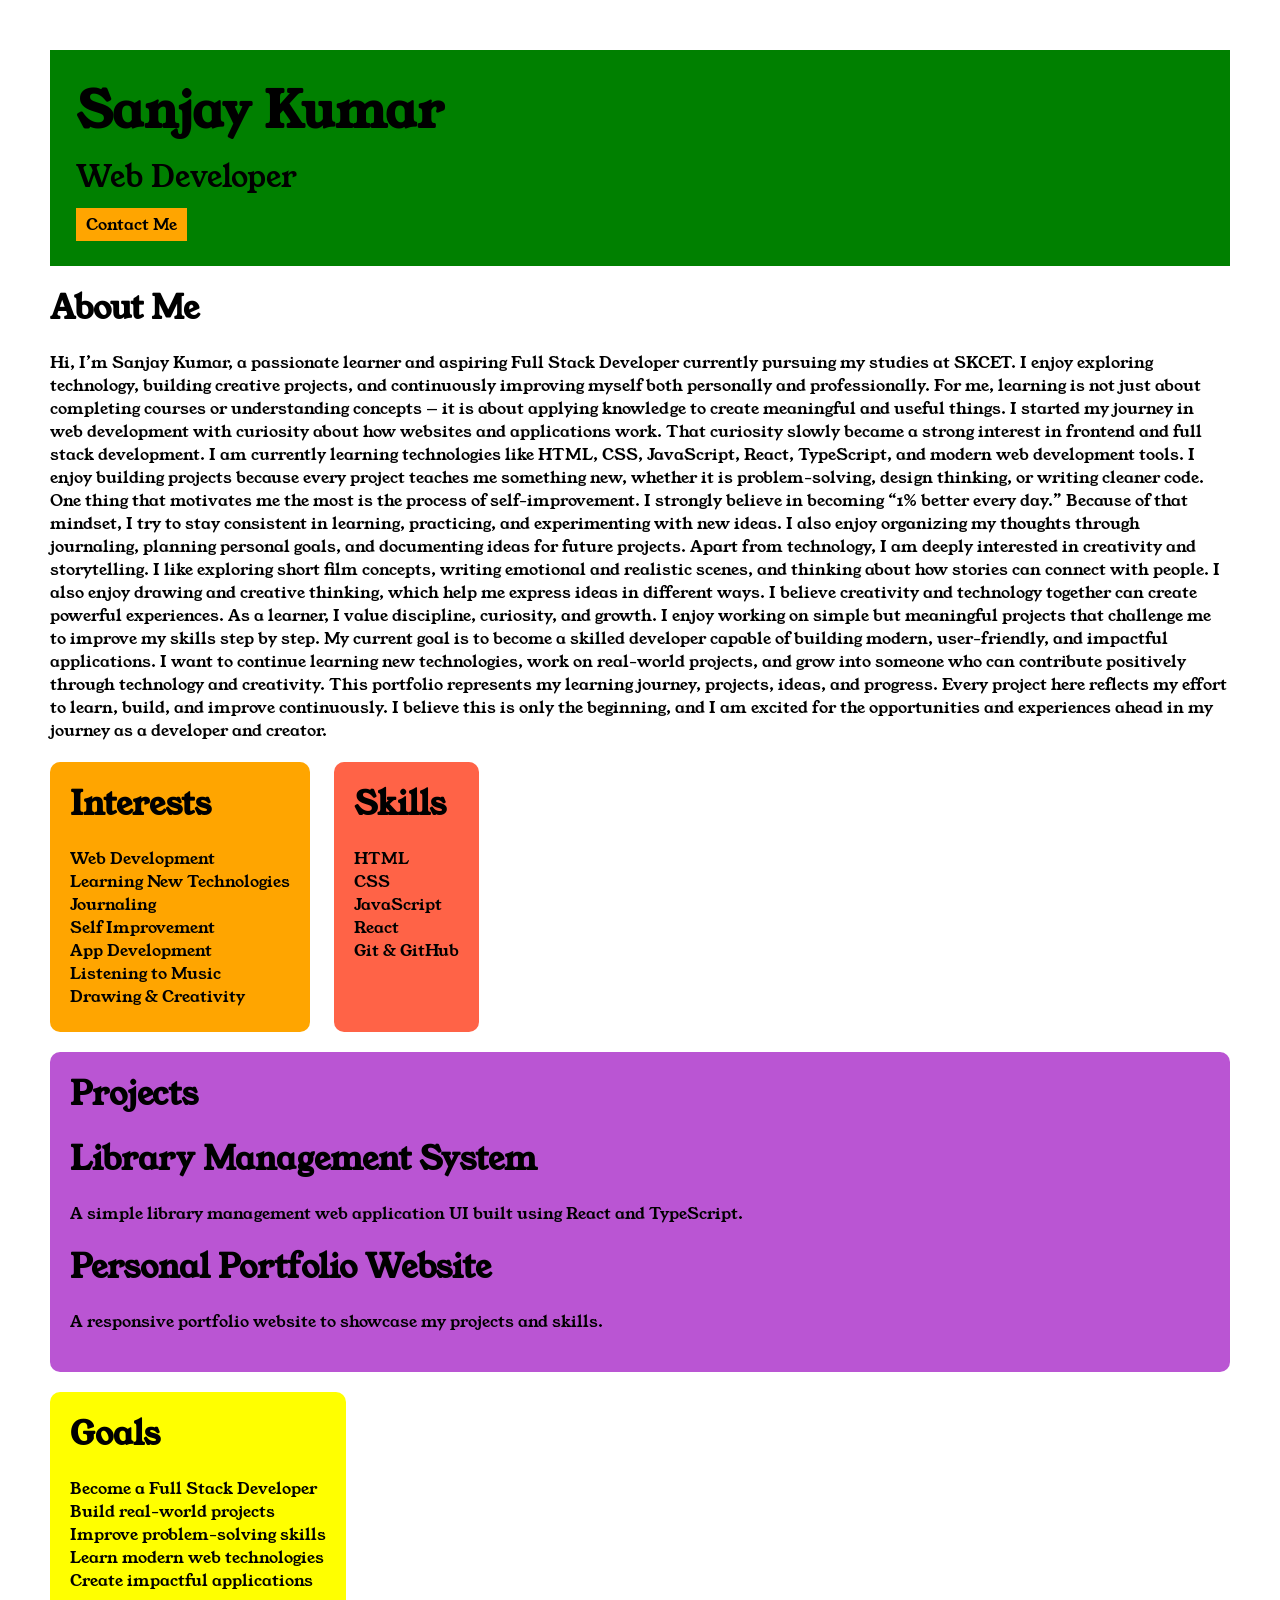
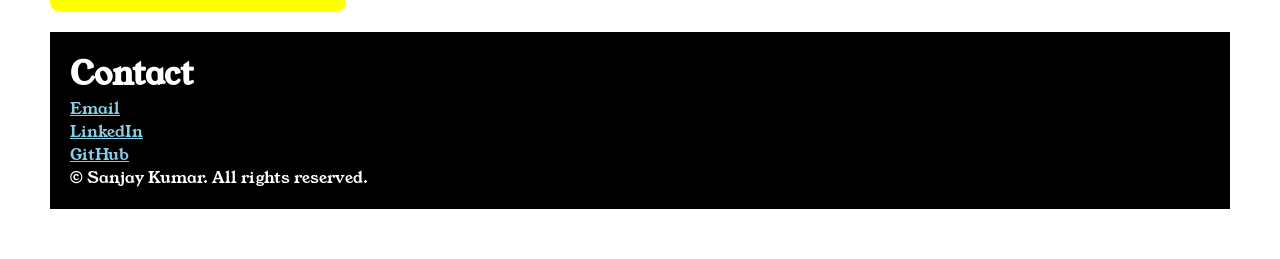
==== index.html @ 0af0dc11 "Add files via upload" ====
<!DOCTYPE html>
<html lang="en">

<head>
    <meta charset="UTF-8">
    <meta name="viewport" content="width=device-width, initial-scale=1.0">
    <title>Portfolio
    </title>
    <link rel="stylesheet" href="style.css">
    <link rel="preconnect" href="https://fonts.googleapis.com">
    <link rel="preconnect" href="https://fonts.gstatic.com" crossorigin>
    <link href="https://fonts.googleapis.com/css2?family=Young+Serif&display=swap" rel="stylesheet">
</head>

<body>
    <div class="container">
    <div class="section-one">
        <h1 class="section-one__name">Sanjay Kumar</h1>
        <p class="section-one__role">
            Web Developer
        </p>
        <a class="section-one__contact" href="contact.html">Contact Me</a>
    </div>


    <div class="section-two">

<h1 class="section-two__title">
        About Me
    </h1>
    <p class="section-two__description">
        Hi, I’m Sanjay Kumar, a passionate learner and aspiring Full Stack Developer currently pursuing my studies at
        SKCET. I enjoy exploring technology, building creative projects, and continuously improving myself both
        personally and professionally. For me, learning is not just about completing courses or understanding concepts —
        it is about applying knowledge to create meaningful and useful things.

        I started my journey in web development with curiosity about how websites and applications work. That curiosity
        slowly became a strong interest in frontend and full stack development. I am currently learning technologies
        like HTML, CSS, JavaScript, React, TypeScript, and modern web development tools. I enjoy building projects
        because every project teaches me something new, whether it is problem-solving, design thinking, or writing
        cleaner code.

        One thing that motivates me the most is the process of self-improvement. I strongly believe in becoming “1%
        better every day.” Because of that mindset, I try to stay consistent in learning, practicing, and experimenting
        with new ideas. I also enjoy organizing my thoughts through journaling, planning personal goals, and documenting
        ideas for future projects.

        Apart from technology, I am deeply interested in creativity and storytelling. I like exploring short film
        concepts, writing emotional and realistic scenes, and thinking about how stories can connect with people. I also
        enjoy drawing and creative thinking, which help me express ideas in different ways. I believe creativity and
        technology together can create powerful experiences.

        As a learner, I value discipline, curiosity, and growth. I enjoy working on simple but meaningful projects that
        challenge me to improve my skills step by step. My current goal is to become a skilled developer capable of
        building modern, user-friendly, and impactful applications. I want to continue learning new technologies, work
        on real-world projects, and grow into someone who can contribute positively through technology and creativity.

        This portfolio represents my learning journey, projects, ideas, and progress. Every project here reflects my
        effort to learn, build, and improve continuously. I believe this is only the beginning, and I am excited for the
        opportunities and experiences ahead in my journey as a developer and creator.
    </p>

    </div>
    

    <div class="section-three">


<h1 class="section-three__title">
        Interests
    </h1>
    <ul class="section-three__description">
        <li> Web Development</li>
        <li> Learning New Technologies</li>
        <li> Journaling</li>
        <li> Self Improvement</li>
        <li> App Development</li>
        <li> Listening to Music</li>
        <li> Drawing & Creativity</li>
    </ul>
    </div>
    

    <div class="section-four">
<h1 class="section-four__title">
        Skills
    </h1>
    <ol class="section-four__description">
        <li>HTML</li>
        <li>CSS</li>
        <li>JavaScript</li>
        <li>React</li>
        <li>Git & GitHub</li>
    </ol>
    </div>
    

<div class="section-five">

<h1 class="section-five__title">
        Projects
    </h1>
    <ul class="section-five__description">
        <h1>Library Management System</h1>
        <p class="section-five__description">
            A simple library management web application UI built using React and TypeScript.
        </p>
        
        <h1 class="section-five__description">Personal Portfolio Website</h1>
        <p class="section-five__description">
            A responsive portfolio website to showcase my projects and skills.
        </p>
    </ul>

</div>
<div class="section-six">
    
    <h1 class="section-six__title">
        Goals
    </h1>
    <ul class="section-six__description">
        <li>Become a Full Stack Developer</li>
        <li>Build real-world projects</li>
        <li>Improve problem-solving skills</li>
        <li>Learn modern web technologies</li>
        <li>Create impactful applications</li>
    </ul>
    </div>

    <div class="section-seven">

    <h1 class="section-seven__title">
        Contact
    </h1>
    <p class="section-seven__email">
        <a href="mailto:psan11132006@gmail.com" class="section-seven__link">
            Email
        </a>
    </p>
    <p class="section-seven__linkedin">
        <a href="https://linkedin.com/in/sanjay-kumar" target="_blank" class="section-seven__link">
            LinkedIn 
        </a>
    </p>
    <p class="section-seven__github">
        <a href="https://github.com/sanjaykumar" target="_blank" class="section-seven__link">
            GitHub 
        </a>
    </p>
    <p>&copy; Sanjay Kumar. All rights reserved.</p>
</div>
    </div>
</body>

</html>
---- style.css ----
*{
    margin: 0;
    padding: 0;
}
body {
  font-family: "Young Serif", serif;
  
}
.container {
 padding: 50px;
}

.section-one {
    background-color:green;
    color:black;
    padding:2cqi;
}

.section-one__contact{
  background-color:orange;
  color:black;
  text-decoration:none;
  padding-right:10px;
  padding-left:10px;
  padding-top:5px;
  padding-bottom:5px;
  display:inline-block;
}

.section-one__name{
  font-size:50px;

}

.section-one__role{
  font-size:30px;
  margin-top:10px;
}
.section-one__contact{
  margin-top:10px;
}
.section-two, .section-three, .section-four, .section-five, .section-six, .section-seven{
  margin-top:20px;
}

.section-two__description, .section-three__description, .section-four__description, .section-five__description, .section-six__description, .section-seven__description{
  margin-top:20px;
}
.section-seven{
  background-color:black;
  color:white;
  padding:20px;
}
.section-seven a{
  color:skyblue;
}
.section-three li, .section-four li, .section-five li, .section-six li{
  list-style:none;
}

.section-three{
  background-color:orange;
  color:black;
  padding:20px;
  border-radius:10px;
  display:inline-block;
  vertical-align:top;  
  height:230px;
}

.section-four{
  background-color:tomato;
  color:black;
  padding:20px;
  border-radius:10px;
  display:inline-block;
  vertical-align:top;  
  margin-left:20px;
  height:230px;
}
.section-five{
  background-color:mediumorchid;
  color:black;
  padding:20px;
  border-radius:10px;
  display :block;
  vertical-align:top;
  height:280px;
}

.section-six{
  background-color:yellow;
  color:black;
  padding:20px;
  border-radius:10px;
  display :inline-block;
  vertical-align:top;
  margin-top:20px;
}

.contact-form{
  margin-top:20px;
}

.contact-form__input, .contact-form__textarea, .contact-form__submit{
  margin-top:10px;
}

.contact-form__input{
  padding:20px;
  border:none;
  border-bottom:2px solid black; 

}
.contact-form__textarea{
  padding:20px;
  border-bottom:2px solid black; 

}
.contact-form__submit{
  padding-top:10px;
  padding-bottom:10px;
  padding-left:20px;   
  padding-right:20px;
  background-color:orange;
  color:black;
  border:none;
}
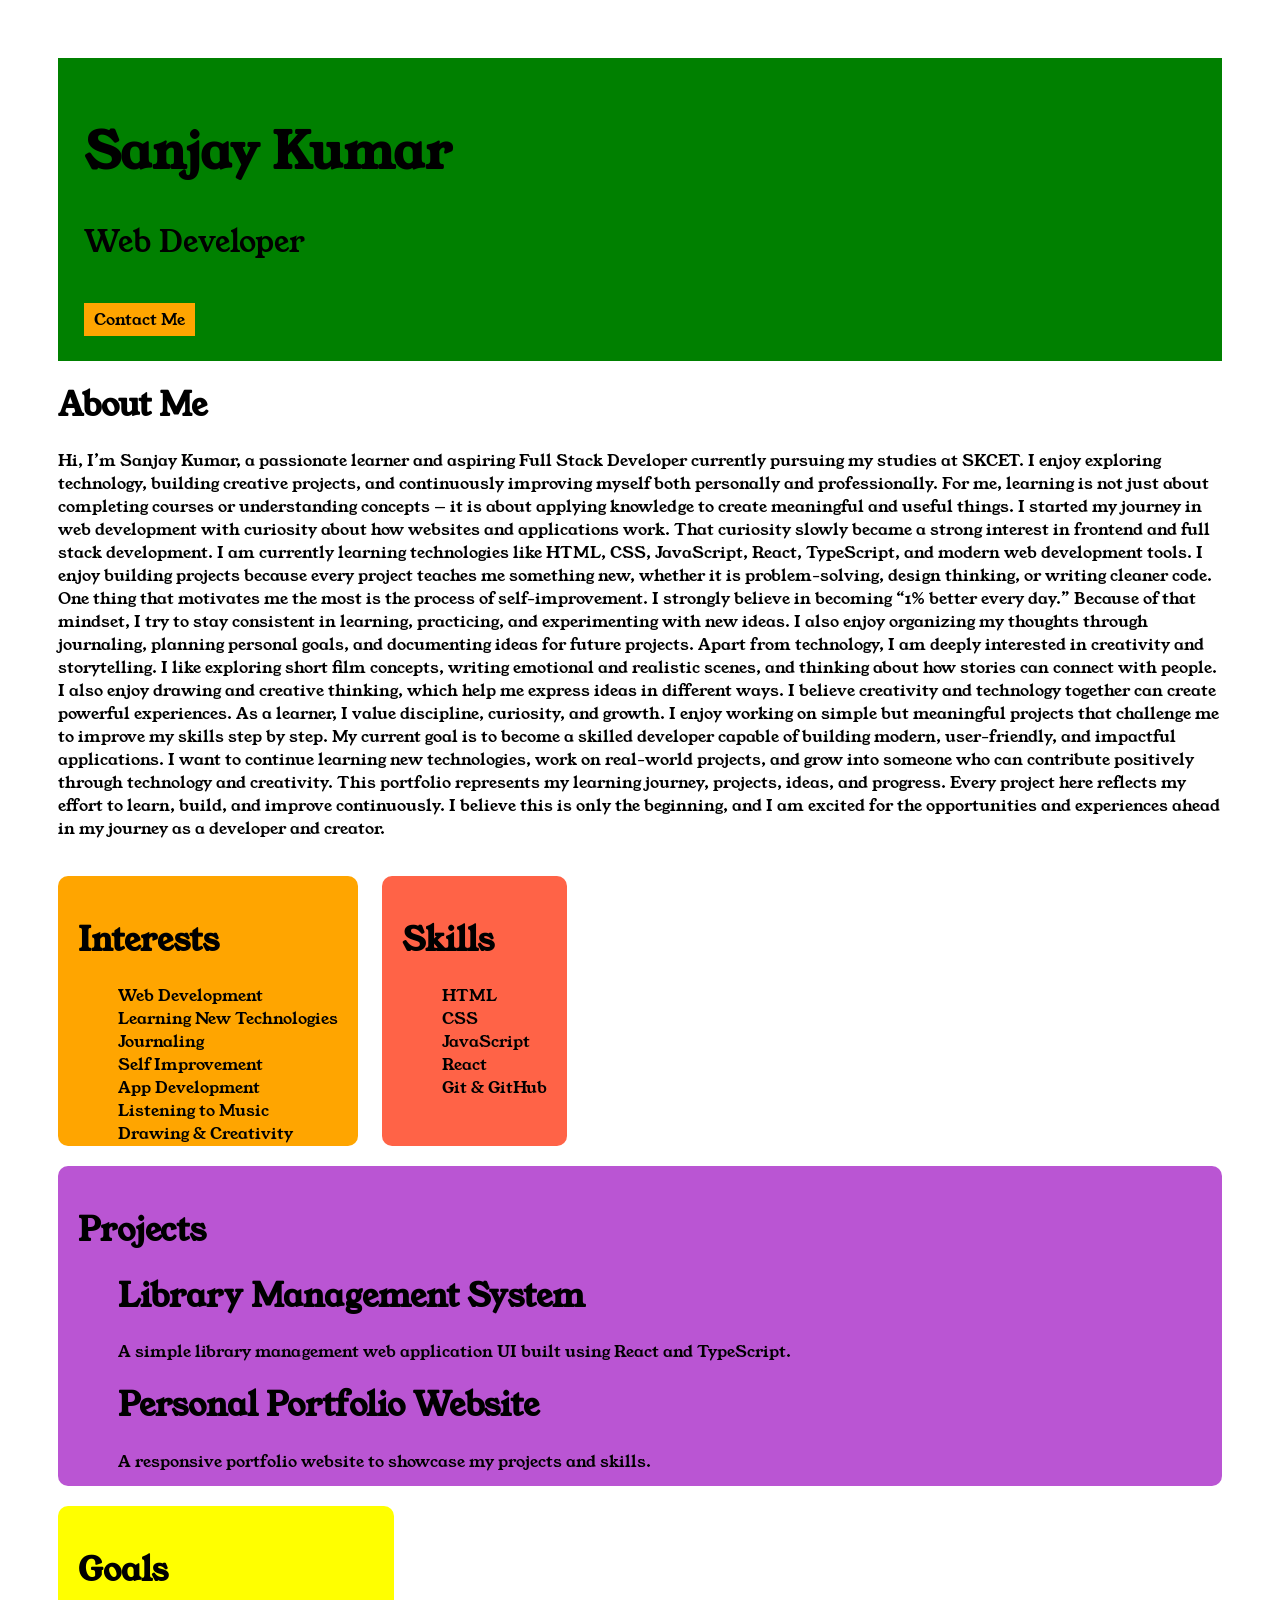
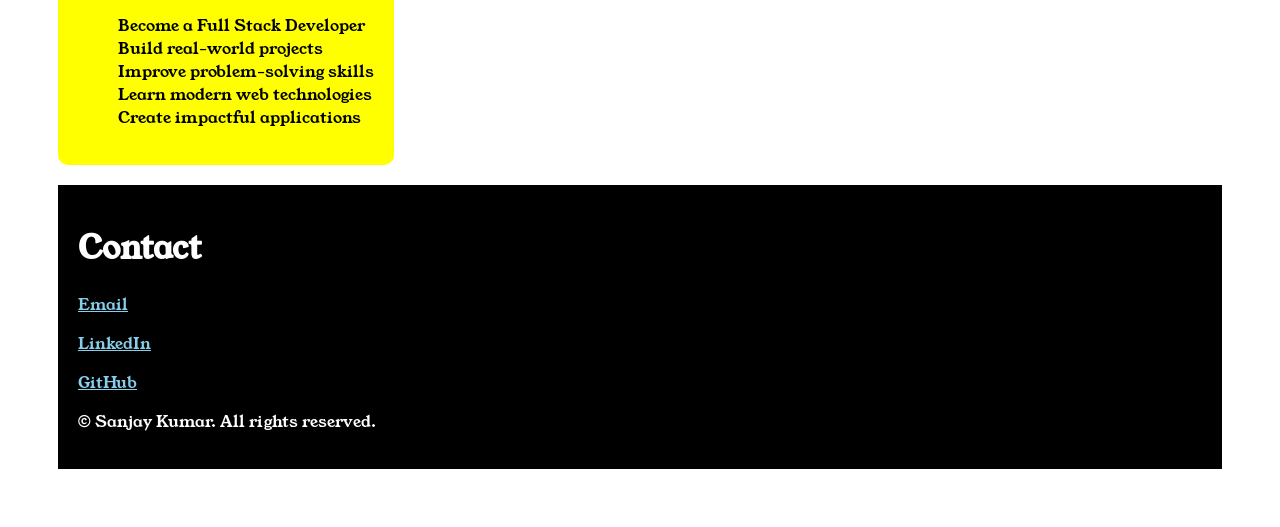
==== commit bcf03b24: "Resolved merge conflicts" ====
--- a/index.html
+++ b/index.html
@@ -1,155 +1,156 @@
-<!DOCTYPE html>
-<html lang="en">
-
-<head>
-    <meta charset="UTF-8">
-    <meta name="viewport" content="width=device-width, initial-scale=1.0">
-    <title>Portfolio
-    </title>
-    <link rel="stylesheet" href="style.css">
-    <link rel="preconnect" href="https://fonts.googleapis.com">
-    <link rel="preconnect" href="https://fonts.gstatic.com" crossorigin>
-    <link href="https://fonts.googleapis.com/css2?family=Young+Serif&display=swap" rel="stylesheet">
-</head>
-
-<body>
-    <div class="container">
-    <div class="section-one">
-        <h1 class="section-one__name">Sanjay Kumar</h1>
-        <p class="section-one__role">
-            Web Developer
-        </p>
-        <a class="section-one__contact" href="contact.html">Contact Me</a>
-    </div>
-
-
-    <div class="section-two">
-
-<h1 class="section-two__title">
-        About Me
-    </h1>
-    <p class="section-two__description">
-        Hi, I’m Sanjay Kumar, a passionate learner and aspiring Full Stack Developer currently pursuing my studies at
-        SKCET. I enjoy exploring technology, building creative projects, and continuously improving myself both
-        personally and professionally. For me, learning is not just about completing courses or understanding concepts —
-        it is about applying knowledge to create meaningful and useful things.
-
-        I started my journey in web development with curiosity about how websites and applications work. That curiosity
-        slowly became a strong interest in frontend and full stack development. I am currently learning technologies
-        like HTML, CSS, JavaScript, React, TypeScript, and modern web development tools. I enjoy building projects
-        because every project teaches me something new, whether it is problem-solving, design thinking, or writing
-        cleaner code.
-
-        One thing that motivates me the most is the process of self-improvement. I strongly believe in becoming “1%
-        better every day.” Because of that mindset, I try to stay consistent in learning, practicing, and experimenting
-        with new ideas. I also enjoy organizing my thoughts through journaling, planning personal goals, and documenting
-        ideas for future projects.
-
-        Apart from technology, I am deeply interested in creativity and storytelling. I like exploring short film
-        concepts, writing emotional and realistic scenes, and thinking about how stories can connect with people. I also
-        enjoy drawing and creative thinking, which help me express ideas in different ways. I believe creativity and
-        technology together can create powerful experiences.
-
-        As a learner, I value discipline, curiosity, and growth. I enjoy working on simple but meaningful projects that
-        challenge me to improve my skills step by step. My current goal is to become a skilled developer capable of
-        building modern, user-friendly, and impactful applications. I want to continue learning new technologies, work
-        on real-world projects, and grow into someone who can contribute positively through technology and creativity.
-
-        This portfolio represents my learning journey, projects, ideas, and progress. Every project here reflects my
-        effort to learn, build, and improve continuously. I believe this is only the beginning, and I am excited for the
-        opportunities and experiences ahead in my journey as a developer and creator.
-    </p>
-
-    </div>
-    
-
-    <div class="section-three">
-
-
-<h1 class="section-three__title">
-        Interests
-    </h1>
-    <ul class="section-three__description">
-        <li> Web Development</li>
-        <li> Learning New Technologies</li>
-        <li> Journaling</li>
-        <li> Self Improvement</li>
-        <li> App Development</li>
-        <li> Listening to Music</li>
-        <li> Drawing & Creativity</li>
-    </ul>
-    </div>
-    
-
-    <div class="section-four">
-<h1 class="section-four__title">
-        Skills
-    </h1>
-    <ol class="section-four__description">
-        <li>HTML</li>
-        <li>CSS</li>
-        <li>JavaScript</li>
-        <li>React</li>
-        <li>Git & GitHub</li>
-    </ol>
-    </div>
-    
-
-<div class="section-five">
-
-<h1 class="section-five__title">
-        Projects
-    </h1>
-    <ul class="section-five__description">
-        <h1>Library Management System</h1>
-        <p class="section-five__description">
-            A simple library management web application UI built using React and TypeScript.
-        </p>
-        
-        <h1 class="section-five__description">Personal Portfolio Website</h1>
-        <p class="section-five__description">
-            A responsive portfolio website to showcase my projects and skills.
-        </p>
-    </ul>
-
-</div>
-<div class="section-six">
-    
-    <h1 class="section-six__title">
-        Goals
-    </h1>
-    <ul class="section-six__description">
-        <li>Become a Full Stack Developer</li>
-        <li>Build real-world projects</li>
-        <li>Improve problem-solving skills</li>
-        <li>Learn modern web technologies</li>
-        <li>Create impactful applications</li>
-    </ul>
-    </div>
-
-    <div class="section-seven">
-
-    <h1 class="section-seven__title">
-        Contact
-    </h1>
-    <p class="section-seven__email">
-        <a href="mailto:psan11132006@gmail.com" class="section-seven__link">
-            Email
-        </a>
-    </p>
-    <p class="section-seven__linkedin">
-        <a href="https://linkedin.com/in/sanjay-kumar" target="_blank" class="section-seven__link">
-            LinkedIn 
-        </a>
-    </p>
-    <p class="section-seven__github">
-        <a href="https://github.com/sanjaykumar" target="_blank" class="section-seven__link">
-            GitHub 
-        </a>
-    </p>
-    <p>&copy; Sanjay Kumar. All rights reserved.</p>
-</div>
-    </div>
-</body>
-
+
+<!DOCTYPE html>
+<html lang="en">
+
+<head>
+    <meta charset="UTF-8">
+    <meta name="viewport" content="width=device-width, initial-scale=1.0">
+    <title>Portfolio
+    </title>
+    <link rel="stylesheet" href="style.css">
+    <link rel="preconnect" href="https://fonts.googleapis.com">
+    <link rel="preconnect" href="https://fonts.gstatic.com" crossorigin>
+    <link href="https://fonts.googleapis.com/css2?family=Young+Serif&display=swap" rel="stylesheet">
+</head>
+
+<body>
+    <div class="container">
+    <div class="section-one">
+        <h1 class="section-one__name">Sanjay Kumar</h1>
+        <p class="section-one__role">
+            Web Developer
+        </p>
+        <a class="section-one__contact" href="contact.html">Contact Me</a>
+    </div>
+
+
+    <div class="section-two">
+
+<h1 class="section-two__title">
+        About Me
+    </h1>
+    <p class="section-two__description">
+        Hi, I’m Sanjay Kumar, a passionate learner and aspiring Full Stack Developer currently pursuing my studies at
+        SKCET. I enjoy exploring technology, building creative projects, and continuously improving myself both
+        personally and professionally. For me, learning is not just about completing courses or understanding concepts —
+        it is about applying knowledge to create meaningful and useful things.
+
+        I started my journey in web development with curiosity about how websites and applications work. That curiosity
+        slowly became a strong interest in frontend and full stack development. I am currently learning technologies
+        like HTML, CSS, JavaScript, React, TypeScript, and modern web development tools. I enjoy building projects
+        because every project teaches me something new, whether it is problem-solving, design thinking, or writing
+        cleaner code.
+
+        One thing that motivates me the most is the process of self-improvement. I strongly believe in becoming “1%
+        better every day.” Because of that mindset, I try to stay consistent in learning, practicing, and experimenting
+        with new ideas. I also enjoy organizing my thoughts through journaling, planning personal goals, and documenting
+        ideas for future projects.
+
+        Apart from technology, I am deeply interested in creativity and storytelling. I like exploring short film
+        concepts, writing emotional and realistic scenes, and thinking about how stories can connect with people. I also
+        enjoy drawing and creative thinking, which help me express ideas in different ways. I believe creativity and
+        technology together can create powerful experiences.
+
+        As a learner, I value discipline, curiosity, and growth. I enjoy working on simple but meaningful projects that
+        challenge me to improve my skills step by step. My current goal is to become a skilled developer capable of
+        building modern, user-friendly, and impactful applications. I want to continue learning new technologies, work
+        on real-world projects, and grow into someone who can contribute positively through technology and creativity.
+
+        This portfolio represents my learning journey, projects, ideas, and progress. Every project here reflects my
+        effort to learn, build, and improve continuously. I believe this is only the beginning, and I am excited for the
+        opportunities and experiences ahead in my journey as a developer and creator.
+    </p>
+
+    </div>
+    
+
+    <div class="section-three">
+
+
+<h1 class="section-three__title">
+        Interests
+    </h1>
+    <ul class="section-three__description">
+        <li> Web Development</li>
+        <li> Learning New Technologies</li>
+        <li> Journaling</li>
+        <li> Self Improvement</li>
+        <li> App Development</li>
+        <li> Listening to Music</li>
+        <li> Drawing & Creativity</li>
+    </ul>
+    </div>
+    
+
+    <div class="section-four">
+<h1 class="section-four__title">
+        Skills
+    </h1>
+    <ol class="section-four__description">
+        <li>HTML</li>
+        <li>CSS</li>
+        <li>JavaScript</li>
+        <li>React</li>
+        <li>Git & GitHub</li>
+    </ol>
+    </div>
+    
+
+<div class="section-five">
+
+<h1 class="section-five__title">
+        Projects
+    </h1>
+    <ul class="section-five__description">
+        <h1>Library Management System</h1>
+        <p class="section-five__description">
+            A simple library management web application UI built using React and TypeScript.
+        </p>
+        
+        <h1 class="section-five__description">Personal Portfolio Website</h1>
+        <p class="section-five__description">
+            A responsive portfolio website to showcase my projects and skills.
+        </p>
+    </ul>
+
+</div>
+<div class="section-six">
+    
+    <h1 class="section-six__title">
+        Goals
+    </h1>
+    <ul class="section-six__description">
+        <li>Become a Full Stack Developer</li>
+        <li>Build real-world projects</li>
+        <li>Improve problem-solving skills</li>
+        <li>Learn modern web technologies</li>
+        <li>Create impactful applications</li>
+    </ul>
+    </div>
+
+    <div class="section-seven">
+
+    <h1 class="section-seven__title">
+        Contact
+    </h1>
+    <p class="section-seven__email">
+        <a href="mailto:psan11132006@gmail.com" class="section-seven__link">
+            Email
+        </a>
+    </p>
+    <p class="section-seven__linkedin">
+        <a href="https://linkedin.com/in/sanjay-kumar" target="_blank" class="section-seven__link">
+            LinkedIn 
+        </a>
+    </p>
+    <p class="section-seven__github">
+        <a href="https://github.com/sanjaykumar" target="_blank" class="section-seven__link">
+            GitHub 
+        </a>
+    </p>
+    <p>&copy; Sanjay Kumar. All rights reserved.</p>
+</div>
+    </div>
+</body>
+
 </html>
--- a/style.css
+++ b/style.css
@@ -1,128 +1,258 @@
-*{
-    margin: 0;
-    padding: 0;
-}
-body {
-  font-family: "Young Serif", serif;
-  
-}
-.container {
- padding: 50px;
-}
-
-.section-one {
-    background-color:green;
-    color:black;
-    padding:2cqi;
-}
-
-.section-one__contact{
-  background-color:orange;
-  color:black;
-  text-decoration:none;
-  padding-right:10px;
-  padding-left:10px;
-  padding-top:5px;
-  padding-bottom:5px;
-  display:inline-block;
-}
-
-.section-one__name{
-  font-size:50px;
-
-}
-
-.section-one__role{
-  font-size:30px;
-  margin-top:10px;
-}
-.section-one__contact{
-  margin-top:10px;
-}
-.section-two, .section-three, .section-four, .section-five, .section-six, .section-seven{
-  margin-top:20px;
-}
-
-.section-two__description, .section-three__description, .section-four__description, .section-five__description, .section-six__description, .section-seven__description{
-  margin-top:20px;
-}
-.section-seven{
-  background-color:black;
-  color:white;
-  padding:20px;
-}
-.section-seven a{
-  color:skyblue;
-}
-.section-three li, .section-four li, .section-five li, .section-six li{
-  list-style:none;
-}
-
-.section-three{
-  background-color:orange;
-  color:black;
-  padding:20px;
-  border-radius:10px;
-  display:inline-block;
-  vertical-align:top;  
-  height:230px;
-}
-
-.section-four{
-  background-color:tomato;
-  color:black;
-  padding:20px;
-  border-radius:10px;
-  display:inline-block;
-  vertical-align:top;  
-  margin-left:20px;
-  height:230px;
-}
-.section-five{
-  background-color:mediumorchid;
-  color:black;
-  padding:20px;
-  border-radius:10px;
-  display :block;
-  vertical-align:top;
-  height:280px;
-}
-
-.section-six{
-  background-color:yellow;
-  color:black;
-  padding:20px;
-  border-radius:10px;
-  display :inline-block;
-  vertical-align:top;
-  margin-top:20px;
-}
-
-.contact-form{
-  margin-top:20px;
-}
-
-.contact-form__input, .contact-form__textarea, .contact-form__submit{
-  margin-top:10px;
-}
-
-.contact-form__input{
-  padding:20px;
-  border:none;
-  border-bottom:2px solid black; 
-
-}
-.contact-form__textarea{
-  padding:20px;
-  border-bottom:2px solid black; 
-
-}
-.contact-form__submit{
-  padding-top:10px;
-  padding-bottom:10px;
-  padding-left:20px;   
-  padding-right:20px;
-  background-color:orange;
-  color:black;
-  border:none;
+<<<<<<< HEAD
+*{
+    margin: 0;
+    padding: 0;
+}
+body {
+  font-family: "Young Serif", serif;
+  
+}
+.container {
+ padding: 50px;
+}
+
+.section-one {
+    background-color:green;
+    color:black;
+    padding:2cqi;
+}
+
+.section-one__contact{
+  background-color:orange;
+  color:black;
+  text-decoration:none;
+  padding-right:10px;
+  padding-left:10px;
+  padding-top:5px;
+  padding-bottom:5px;
+  display:inline-block;
+}
+
+.section-one__name{
+  font-size:50px;
+
+}
+
+.section-one__role{
+  font-size:30px;
+  margin-top:10px;
+}
+.section-one__contact{
+  margin-top:10px;
+}
+.section-two, .section-three, .section-four, .section-five, .section-six, .section-seven{
+  margin-top:20px;
+}
+
+.section-two__description, .section-three__description, .section-four__description, .section-five__description, .section-six__description, .section-seven__description{
+  margin-top:20px;
+}
+.section-seven{
+  background-color:black;
+  color:white;
+  padding:20px;
+}
+.section-seven a{
+  color:skyblue;
+}
+.section-three li, .section-four li, .section-five li, .section-six li{
+  list-style:none;
+}
+
+.section-three{
+  background-color:orange;
+  color:black;
+  padding:20px;
+  border-radius:10px;
+  display:inline-block;
+  vertical-align:top;  
+  height:230px;
+}
+
+.section-four{
+  background-color:tomato;
+  color:black;
+  padding:20px;
+  border-radius:10px;
+  display:inline-block;
+  vertical-align:top;  
+  margin-left:20px;
+  height:230px;
+}
+.section-five{
+  background-color:mediumorchid;
+  color:black;
+  padding:20px;
+  border-radius:10px;
+  display :block;
+  vertical-align:top;
+  height:280px;
+}
+
+.section-six{
+  background-color:yellow;
+  color:black;
+  padding:20px;
+  border-radius:10px;
+  display :inline-block;
+  vertical-align:top;
+  margin-top:20px;
+}
+
+.contact-form{
+  margin-top:20px;
+}
+
+.contact-form__input, .contact-form__textarea, .contact-form__submit{
+  margin-top:10px;
+}
+
+.contact-form__input{
+  padding:20px;
+  border:none;
+  border-bottom:2px solid black; 
+
+}
+.contact-form__textarea{
+  padding:20px;
+  border-bottom:2px solid black; 
+
+}
+.contact-form__submit{
+  padding-top:10px;
+  padding-bottom:10px;
+  padding-left:20px;   
+  padding-right:20px;
+  background-color:orange;
+  color:black;
+  border:none;
+=======
+*{
+    margin: 0;
+    padding: 0;
+}
+body {
+  font-family: "Young Serif", serif;
+  
+}
+.container {
+ padding: 50px;
+}
+
+.section-one {
+    background-color:green;
+    color:black;
+    padding:2cqi;
+}
+
+.section-one__contact{
+  background-color:orange;
+  color:black;
+  text-decoration:none;
+  padding-right:10px;
+  padding-left:10px;
+  padding-top:5px;
+  padding-bottom:5px;
+  display:inline-block;
+}
+
+.section-one__name{
+  font-size:50px;
+
+}
+
+.section-one__role{
+  font-size:30px;
+  margin-top:10px;
+}
+.section-one__contact{
+  margin-top:10px;
+}
+.section-two, .section-three, .section-four, .section-five, .section-six, .section-seven{
+  margin-top:20px;
+}
+
+.section-two__description, .section-three__description, .section-four__description, .section-five__description, .section-six__description, .section-seven__description{
+  margin-top:20px;
+}
+.section-seven{
+  background-color:black;
+  color:white;
+  padding:20px;
+}
+.section-seven a{
+  color:skyblue;
+}
+.section-three li, .section-four li, .section-five li, .section-six li{
+  list-style:none;
+}
+
+.section-three{
+  background-color:orange;
+  color:black;
+  padding:20px;
+  border-radius:10px;
+  display:inline-block;
+  vertical-align:top;  
+  height:230px;
+}
+
+.section-four{
+  background-color:tomato;
+  color:black;
+  padding:20px;
+  border-radius:10px;
+  display:inline-block;
+  vertical-align:top;  
+  margin-left:20px;
+  height:230px;
+}
+.section-five{
+  background-color:mediumorchid;
+  color:black;
+  padding:20px;
+  border-radius:10px;
+  display :block;
+  vertical-align:top;
+  height:280px;
+}
+
+.section-six{
+  background-color:yellow;
+  color:black;
+  padding:20px;
+  border-radius:10px;
+  display :inline-block;
+  vertical-align:top;
+  margin-top:20px;
+}
+
+.contact-form{
+  margin-top:20px;
+}
+
+.contact-form__input, .contact-form__textarea, .contact-form__submit{
+  margin-top:10px;
+}
+
+.contact-form__input{
+  padding:20px;
+  border:none;
+  border-bottom:2px solid black; 
+
+}
+.contact-form__textarea{
+  padding:20px;
+  border-bottom:2px solid black; 
+
+}
+.contact-form__submit{
+  padding-top:10px;
+  padding-bottom:10px;
+  padding-left:20px;   
+  padding-right:20px;
+  background-color:orange;
+  color:black;
+  border:none;
+>>>>>>> 0af0dc1188401c4a2d68d2e203cba623b15bc81a
 }
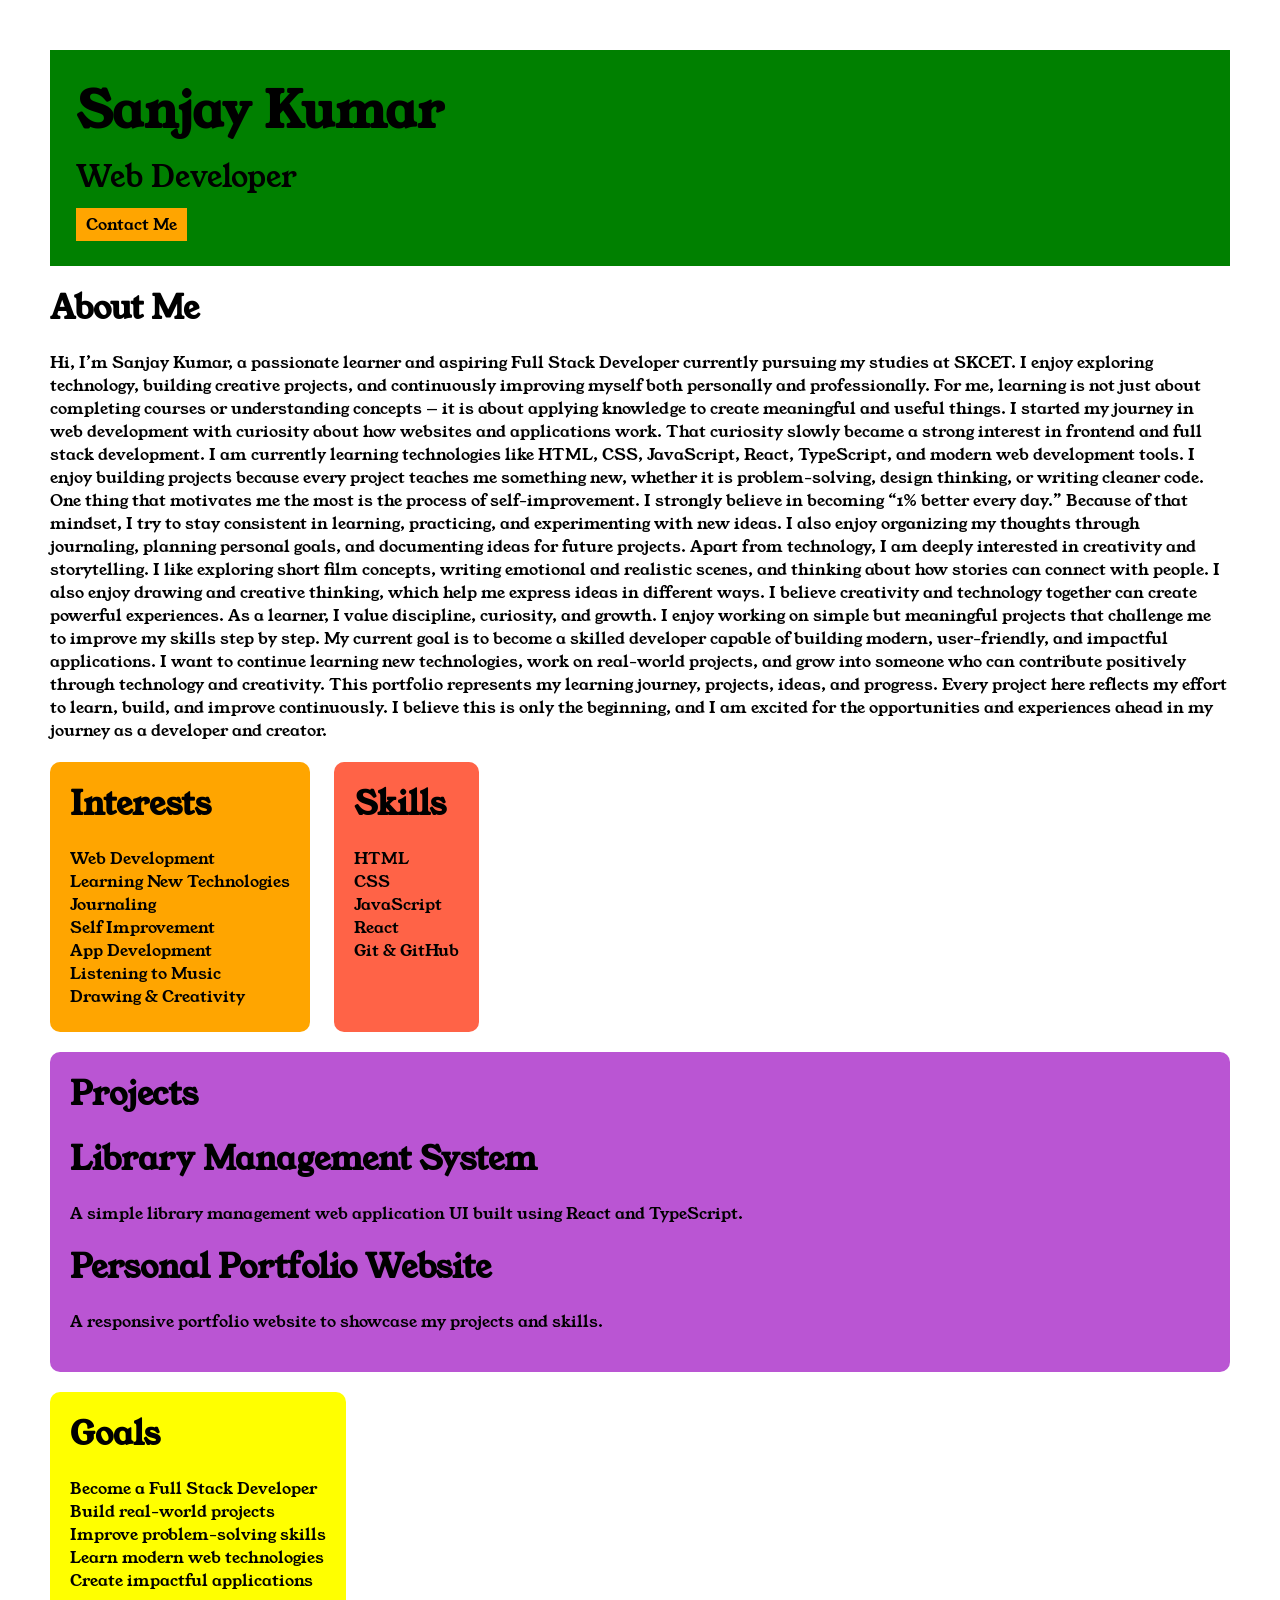
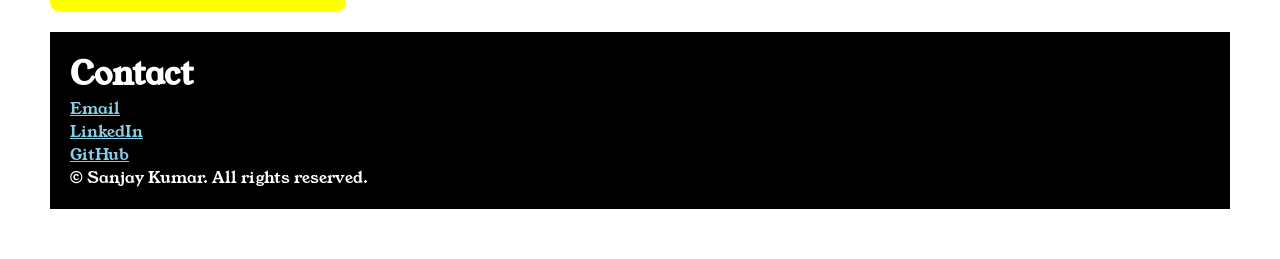
==== commit 60d53b58: "Updated social media links" ====
--- a/index.html
+++ b/index.html
@@ -139,14 +139,14 @@
         </a>
     </p>
     <p class="section-seven__linkedin">
-        <a href="https://linkedin.com/in/sanjay-kumar" target="_blank" class="section-seven__link">
-            LinkedIn 
-        </a>
+       <a href="https://linkedin.com/in/sanjaykumar-tech" target="_blank" class="section-seven__link">
+    LinkedIn
+</a>
     </p>
     <p class="section-seven__github">
-        <a href="https://github.com/sanjaykumar" target="_blank" class="section-seven__link">
-            GitHub 
-        </a>
+        <a href="https://github.com/Sanjaykumar-Engi" target="_blank" class="section-seven__link">
+    GitHub
+</a>
     </p>
     <p>&copy; Sanjay Kumar. All rights reserved.</p>
 </div>
--- a/style.css
+++ b/style.css
@@ -1,4 +1,4 @@
-<<<<<<< HEAD
+
 *{
     margin: 0;
     padding: 0;
@@ -126,7 +126,8 @@
   background-color:orange;
   color:black;
   border:none;
-=======
+}
+
 *{
     margin: 0;
     padding: 0;
@@ -254,5 +255,5 @@
   background-color:orange;
   color:black;
   border:none;
->>>>>>> 0af0dc1188401c4a2d68d2e203cba623b15bc81a
+
 }
